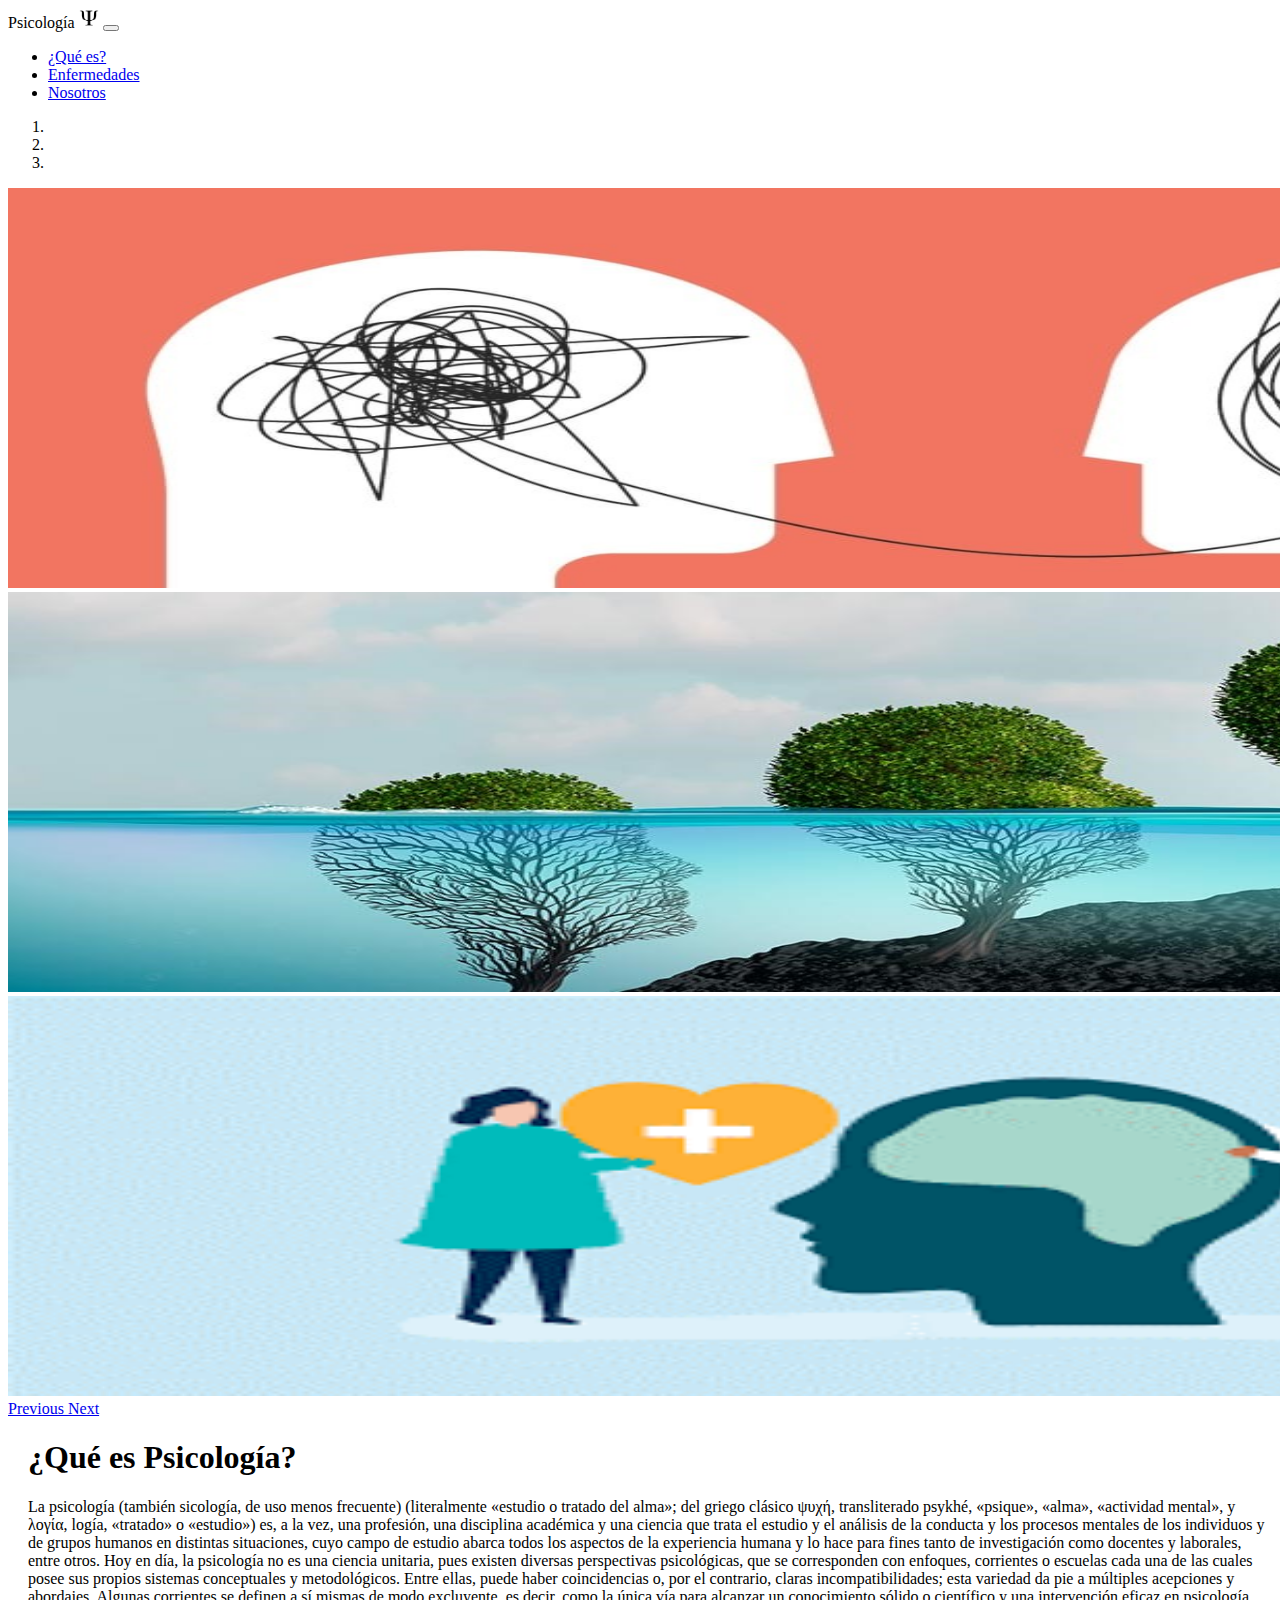
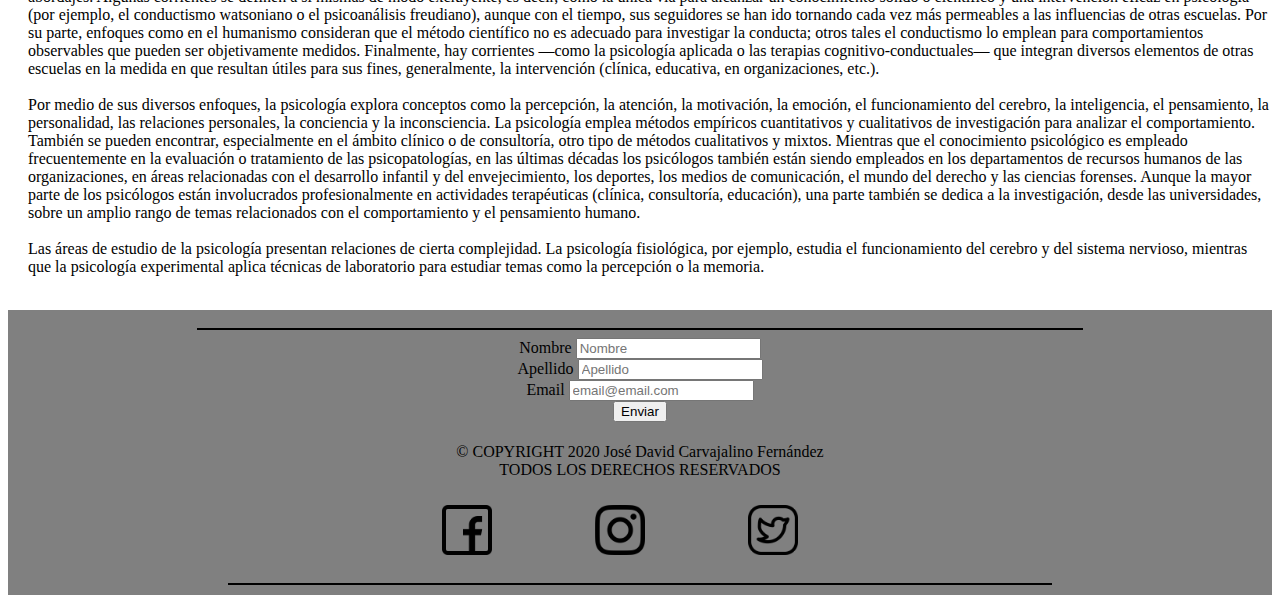
==== index.html @ 1d49011c "mi primer proyecto en GitHub" ====
<!DOCTYPE html>
<html lang="en">
<head>
    <meta charset="UTF-8">
    <meta name="viewport" content="width=device-width, initial-scale=1.0">
    <title>ProyectoFinalUnidad2</title>
    <link rel="icon" href="https://upload.wikimedia.org/wikipedia/commons/thumb/6/6c/Psi2.svg/220px-Psi2.svg.png">
    <link rel="stylesheet" href="style/style.css">
    <link rel="stylesheet" href="https://stackpath.bootstrapcdn.com/bootstrap/4.5.0/css/bootstrap.min.css" integrity="sha384-9aIt2nRpC12Uk9gS9baDl411NQApFmC26EwAOH8WgZl5MYYxFfc+NcPb1dKGj7Sk" crossorigin="anonymous">
    
</head>
<body>

      <nav class="navbar navbar-expand-lg navbar-light bg-light">
       <a class="navbar-brand" >Psicología <img class="logo" src="imagenes/simbolo.webp" alt=""></a>
       
       <button class="navbar-toggler" type="button" data-toggle="collapse" data-target="#navbarNavDropdown" aria-controls="navbarNavDropdown" aria-expanded="false" aria-label="Toggle navigation">
         <span class="navbar-toggler-icon"></span>
       </button>
       <div class="collapse navbar-collapse" id="navbarNavDropdown">
         <ul class="navbar-nav">
           <!-- <li class="nav-item active">
             <a class="nav-link" href="#">Home <span class="sr-only">(current)</span></a>
           </li> -->
           <li class="nav-item">
             <a class="nav-link" href="#quees">¿Qué es?</a>
           </li>
           <li class="nav-item">
             <a class="nav-link" href="enfermedades.html">Enfermedades</a>
           </li>
           <li class="nav-item">
            <a class="nav-link" href="#nosotros">Nosotros</a>
          </li>
         </ul>
       </div>
      </nav>


      <div id="carouselExampleIndicators" class="carousel slide" data-ride="carousel">
        <ol class="carousel-indicators">
          <li data-target="#carouselExampleIndicators" data-slide-to="0" class="active"></li>
          <li data-target="#carouselExampleIndicators" data-slide-to="1"></li>
          <li data-target="#carouselExampleIndicators" data-slide-to="2"></li>
        </ol>
        <div class="carousel-inner">
          <div class="carousel-item active">
            <img src="imagenes/psicologia1.jpg" class="d-block w-100 imagenes" alt="...">
          </div>
          <div class="carousel-item">
            <img src="imagenes/psicologia2.jpg" class="d-block w-100 imagenes" alt="...">
          </div>
          <div class="carousel-item">
            <img src="imagenes/psicologia3.png" class="d-block w-100 imagenes" alt="...">
          </div>
        </div>
        <a class="carousel-control-prev" href="#carouselExampleIndicators" role="button" data-slide="prev">
          <span class="carousel-control-prev-icon" aria-hidden="true"></span>
          <span class="sr-only">Previous</span>
        </a>
        <a class="carousel-control-next" href="#carouselExampleIndicators" role="button" data-slide="next">
          <span class="carousel-control-next-icon" aria-hidden="true"></span>
          <span class="sr-only">Next</span>
        </a>
      </div>
      


      <div  class="container">
        <div class="row">
          <div class="col">
            <article class="significado">
        <h1 id="quees">¿Qué es Psicología?</h1>
        <p>La psicología​ (también sicología, de uso menos frecuente) (literalmente «estudio o tratado del alma»; del griego clásico ψυχή,
           transliterado psykhé, «psique», «alma», «actividad mental», y λογία, logía, «tratado» o «estudio») es, a la vez, una profesión, una
           disciplina académica​ y una ciencia que trata el estudio y el análisis de la conducta y los procesos mentales de los individuos y de
           grupos humanos en distintas situaciones,​ cuyo campo de estudio abarca todos los aspectos de la experiencia humana​ y lo hace
           para fines tanto de investigación como docentes y laborales, entre otros. Hoy en día, la psicología no es una ciencia unitaria, pues 
           existen diversas perspectivas psicológicas, que se corresponden con enfoques, corrientes o escuelas cada una de las cuales posee sus 
           propios sistemas conceptuales y metodológicos. Entre ellas, puede haber coincidencias o, por el contrario, claras incompatibilidades;
           esta variedad da pie a múltiples acepciones y abordajes.​ Algunas corrientes se definen a sí mismas de modo excluyente, es decir, como 
           la única vía para alcanzar un conocimiento sólido o científico y una intervención eficaz en psicología (por ejemplo, el conductismo 
           watsoniano o el psicoanálisis freudiano), aunque con el tiempo, sus seguidores se han ido tornando cada vez más permeables a las 
           influencias de otras escuelas.​ Por su parte, enfoques como en el humanismo consideran que el método científico no es adecuado para 
           investigar la conducta; otros tales el conductismo lo emplean para comportamientos observables que pueden ser objetivamente medidos. 
           Finalmente, hay corrientes —como la psicología aplicada o las terapias cognitivo-conductuales— que integran diversos elementos de otras 
           escuelas en la medida en que resultan útiles para sus fines, generalmente, la intervención (clínica, educativa, en organizaciones, etc.). <br> <br>

           Por medio de sus diversos enfoques, la psicología explora conceptos como la percepción, la atención, la motivación, la emoción, el 
           funcionamiento del cerebro, la inteligencia, el pensamiento, la personalidad, las relaciones personales, la conciencia y la inconsciencia. 
           La psicología emplea métodos empíricos cuantitativos y cualitativos de investigación para analizar el comportamiento. También se pueden 
           encontrar, especialmente en el ámbito clínico o de consultoría, otro tipo de métodos cualitativos y mixtos. Mientras que el conocimiento 
           psicológico es empleado frecuentemente en la evaluación o tratamiento de las psicopatologías, en las últimas décadas los psicólogos 
           también están siendo empleados en los departamentos de recursos humanos de las organizaciones, en áreas relacionadas con el desarrollo
           infantil y del envejecimiento, los deportes, los medios de comunicación, el mundo del derecho y las ciencias forenses. Aunque la mayor 
           parte de los psicólogos están involucrados profesionalmente en actividades terapéuticas (clínica, consultoría, educación), una parte 
           también se dedica a la investigación, desde las universidades, sobre un amplio rango de temas relacionados con el comportamiento y el 
           pensamiento humano. <br> <br>
          
           Las áreas de estudio de la psicología presentan relaciones de cierta complejidad. La psicología fisiológica, por ejemplo, estudia el 
           funcionamiento del cerebro y del sistema nervioso, mientras que la psicología experimental aplica técnicas de laboratorio para estudiar 
           temas como la percepción o la memoria.</p> <br>
      </article>
          </div>
          </div>
          </div>

      



      <footer class="textofooter" id="nosotros">
        <hr class="hr" width="70%" color="black">

        <div class="container">
          <div class="row">
            <!-- columna A -->
            <div class="col-sm">
              <form>
                <label for="nombre"> Nombre </label>
                <input type="text" name="nombre" id="nombre" placeholder="Nombre" required > <br>
                <label for="apellido"> Apellido </label>
                <input type="text" name="apellido" id="apellido" placeholder="Apellido" required > <br>
                <label for="email"> Email </label>
                <input type="email" name="email" id="email" placeholder="email@email.com" required > <br>
                <button type="button" onclick="mostrarMensaje();"> Enviar </button>
            </form>
            <div class="derechos" id="mostrarMensaje"></div>
            </div>
            <!-- fin columna A -->

            <!-- columna B -->
            <div class="col-sm">
              <p>
                © COPYRIGHT 2020 José David Carvajalino Fernández
                <br>
                TODOS LOS DERECHOS RESERVADOS
            </p>
      
            <div class="iconosredes">
          
              <div class="ajusteicono">
                  <a target="_blank" href="https://www.facebook.com/manillas.de.oriente/"><img src="imagenes/facebook.png" alt="" width="50px" height="50px" onclick="return confirmacion()"></a>
              </div>
      
              <div class="ajusteicono">
                  <a target="_blank" href="https://www.instagram.com/jose_david_carvajalino/"><img src="imagenes/instagram.png" alt="" width="50px" height="50px" onclick="return confirmacion()"></a>
              </div>
      
              <div class="ajusteicono">
                  <a target="_blank" href="https://twitter.com/jose_david515"><img src="imagenes/twitter (1).png" alt="" width="50px" height="50px" onclick="return confirmacion()"></a>
              </div>
          </div>
            </div>
            <!-- fin columna B -->
          </div>
        </div>
        
        

      <hr class="hr" width="65%" color="black">
    
      
      

    </footer>



  
    

    
    

    <script src="js/script.js"></script>
    <script src="https://code.jquery.com/jquery-3.5.1.slim.min.js" integrity="sha384-DfXdz2htPH0lsSSs5nCTpuj/zy4C+OGpamoFVy38MVBnE+IbbVYUew+OrCXaRkfj" crossorigin="anonymous"></script>
    <script src="https://cdn.jsdelivr.net/npm/popper.js@1.16.0/dist/umd/popper.min.js" integrity="sha384-Q6E9RHvbIyZFJoft+2mJbHaEWldlvI9IOYy5n3zV9zzTtmI3UksdQRVvoxMfooAo" crossorigin="anonymous"></script>
    <script src="https://stackpath.bootstrapcdn.com/bootstrap/4.5.0/js/bootstrap.min.js" integrity="sha384-OgVRvuATP1z7JjHLkuOU7Xw704+h835Lr+6QL9UvYjZE3Ipu6Tp75j7Bh/kR0JKI" crossorigin="anonymous"></script>
</body>
</html>
---- style/style.css ----
.significado{
    padding-left: 20px;
}

.logo{
    width: 20px;
}

.imagenes{
    width: 1900px;
    height: 400px;
}


footer{
    background-color: gray;
    width: 100%;
    height: 100%;
    padding-top: 0;
}

.iconosredes {
    left: 0;
    right: 0;
    bottom: 0;
    width: 84%;
    height: 80px;
    
    display: inline-flex;
    justify-content: center;    
    background-color: grey;
    color: white;
}

.iconosredes > div {
    text-align: center;
    width: 5%;
    margin-top: 1%;
    padding-right: 40px;
}

.ajusteicono {
    margin: 30px;
}

.textofooter {
    text-align: center;
    background-color: gray;
    padding-top: 10px;
    padding-bottom: 2px;
}

.hr {
    background-color: black;
}


.derechos{
    padding-top: 5px;
}
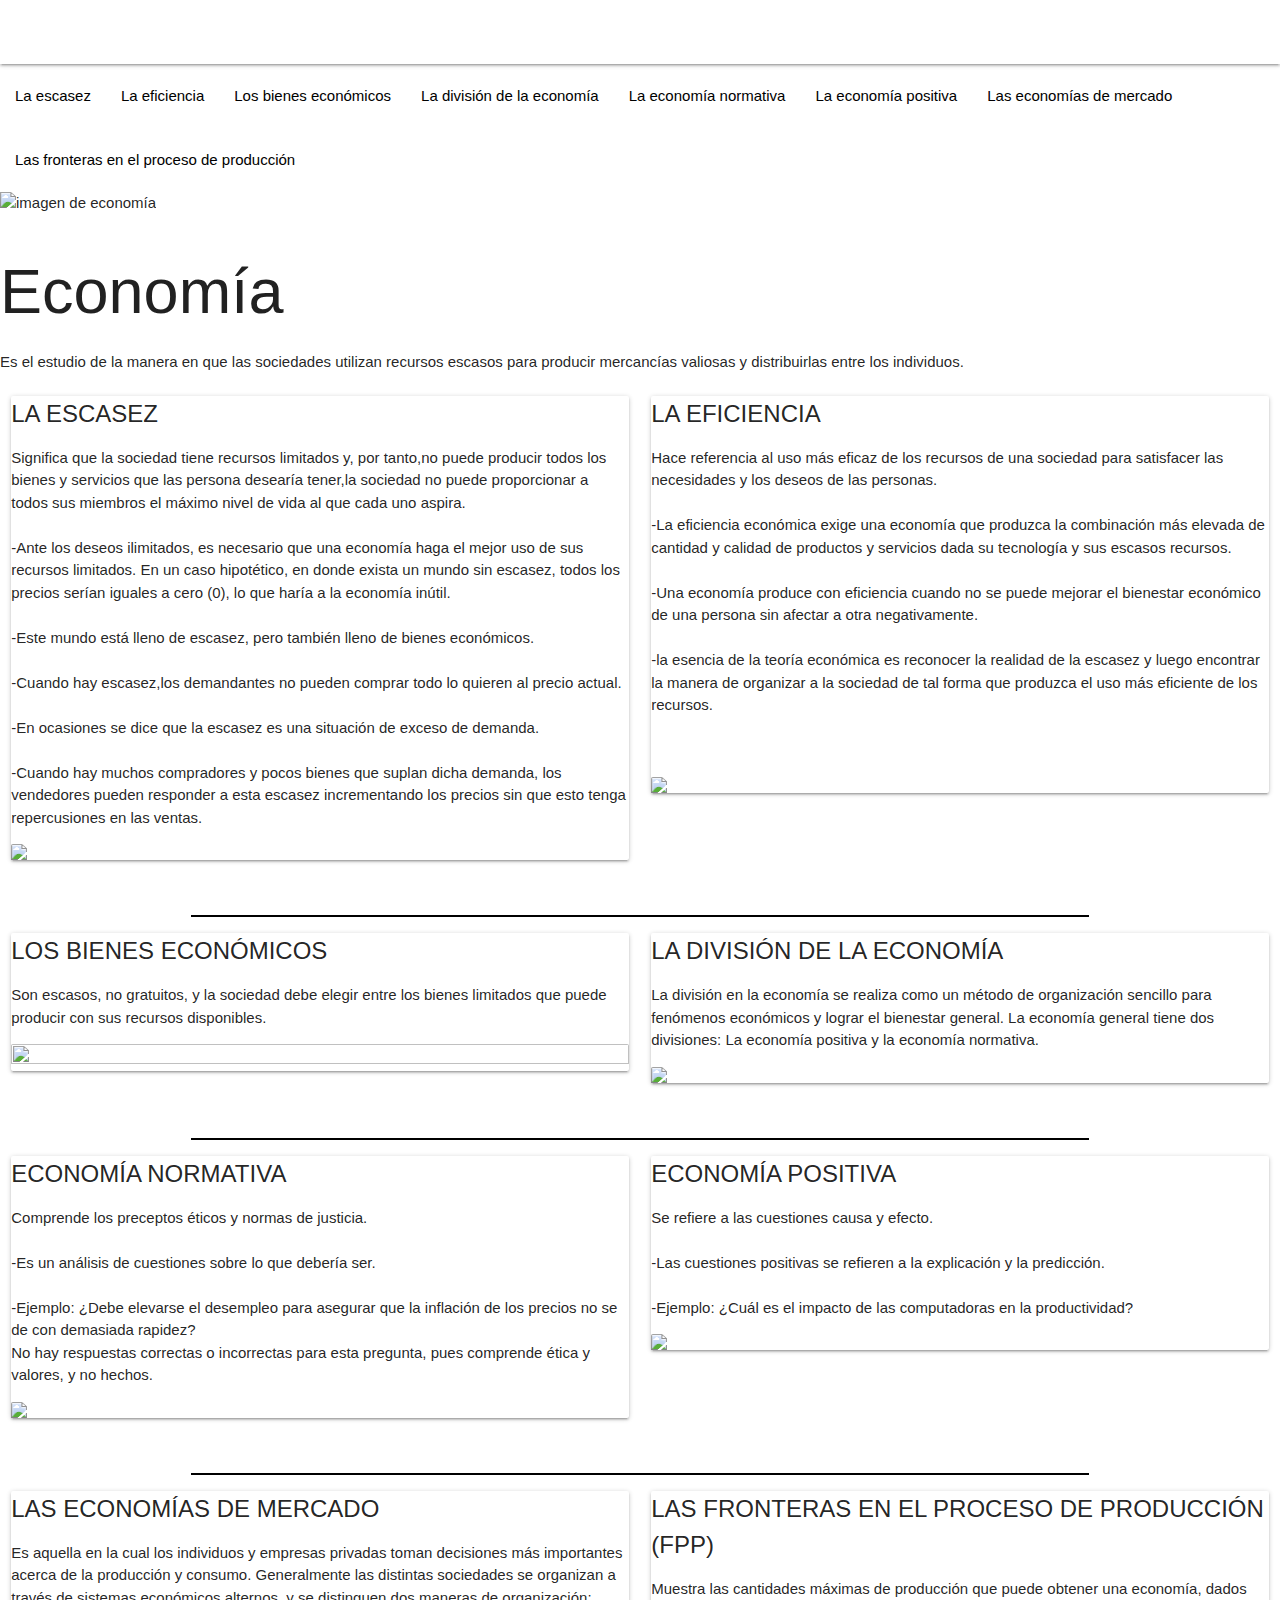
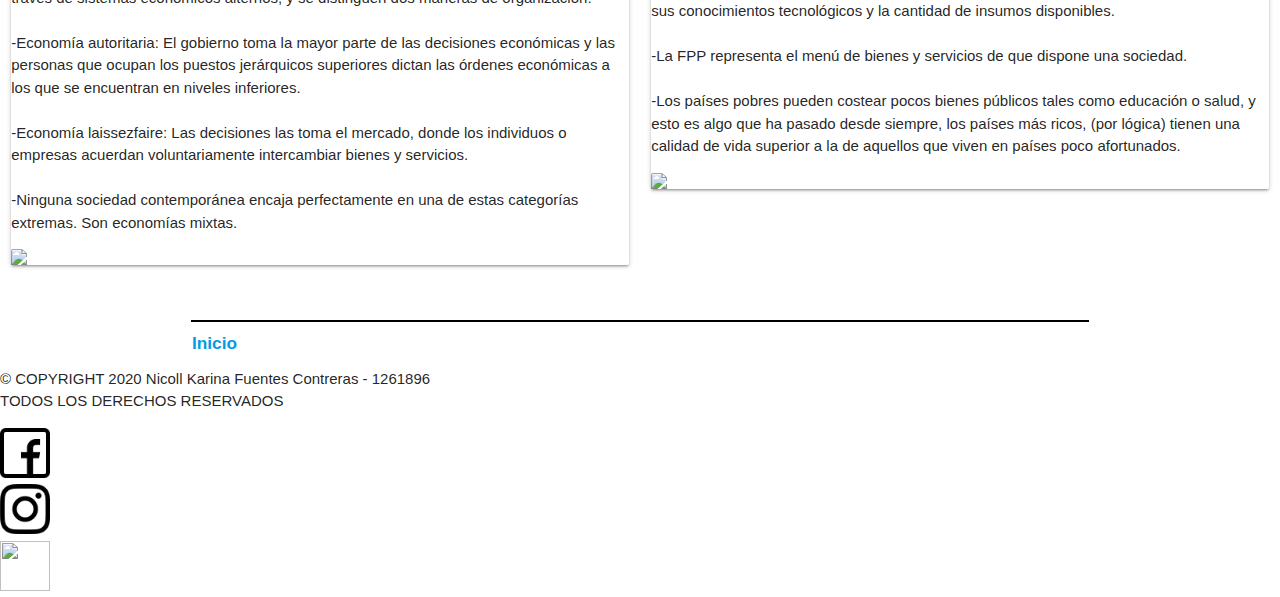
==== commit 0cfd9244: "actualizado" ====
--- a/index.html
+++ b/index.html
@@ -3,178 +3,311 @@
 <head>
     <meta charset="UTF-8">
     <meta name="viewport" content="width=device-width, initial-scale=1.0">
-    <title>ProyectoFinalUnidad2</title>
-    <link rel="icon" href="https://upload.wikimedia.org/wikipedia/commons/thumb/6/6c/Psi2.svg/220px-Psi2.svg.png">
-    <link rel="stylesheet" href="style/style.css">
-    <link rel="stylesheet" href="https://stackpath.bootstrapcdn.com/bootstrap/4.5.0/css/bootstrap.min.css" integrity="sha384-9aIt2nRpC12Uk9gS9baDl411NQApFmC26EwAOH8WgZl5MYYxFfc+NcPb1dKGj7Sk" crossorigin="anonymous">
+    <title>Microeconomía - Nicoll Fuentes</title>
+    <link rel="stylesheet" href="style/murostyle.css">
+    <link href="https://fonts.googleapis.com/icon?family=Material+Icons" rel="stylesheet">
+    <link rel="stylesheet" href="style/materialize.min.css">
+
     
 </head>
 <body>
 
-      <nav class="navbar navbar-expand-lg navbar-light bg-light">
-       <a class="navbar-brand" >Psicología <img class="logo" src="imagenes/simbolo.webp" alt=""></a>
-       
-       <button class="navbar-toggler" type="button" data-toggle="collapse" data-target="#navbarNavDropdown" aria-controls="navbarNavDropdown" aria-expanded="false" aria-label="Toggle navigation">
-         <span class="navbar-toggler-icon"></span>
-       </button>
-       <div class="collapse navbar-collapse" id="navbarNavDropdown">
-         <ul class="navbar-nav">
-           <!-- <li class="nav-item active">
-             <a class="nav-link" href="#">Home <span class="sr-only">(current)</span></a>
-           </li> -->
-           <li class="nav-item">
-             <a class="nav-link" href="#quees">¿Qué es?</a>
-           </li>
-           <li class="nav-item">
-             <a class="nav-link" href="enfermedades.html">Enfermedades</a>
-           </li>
-           <li class="nav-item">
-            <a class="nav-link" href="#nosotros">Nosotros</a>
-          </li>
-         </ul>
+    <!-- menu -->
+    <nav id="inicio" class="white">
+        <div class="nav-wrapper">        
+          <h7 class="derecha" class="black-text" href="" class="brand-logo">MICROECONOMÍA</h7>
+          <img class="icono" src="imagenes/economia-global.png" alt="">
+          <ul id="nav-mobile" class="right hide-on-med-and-down">
+            <li><a class="black-text palabra" href="#a">La escasez</a></li>
+            <li><a class="black-text palabra" href="#b">La eficiencia</a></li>
+            <li><a class="black-text palabra" href="#c">Los bienes económicos</a></li>
+            <li><a class="black-text palabra" href="#d">La división de la economía</a></li>
+            <li><a class="black-text palabra" href="#e">La economía normativa</a></li>
+            <li><a class="black-text palabra" href="#f">La economía positiva</a></li>
+            <li><a class="black-text palabra" href="#g">Las economías de mercado</a></li>
+            <li><a class="black-text palabra" href="#h">Las fronteras en el proceso de producción</a></li>
+          </ul>
+        </div>
+      </nav>
+    <!-- fin menu -->
+
+
+    <!-- enfermedades -->
+      <div class="row">
+        <div class="encabezado" class="col s12">
+          <img class="economia" src="imagenes/economía.jpg" alt="imagen de economía">
+          <div class="titulo">
+            <h1></i>Economía</i></h1>
+            <p> Es el estudio de la manera en que las sociedades utilizan recursos escasos para producir mercancías valiosas y 
+              distribuirlas entre los individuos.
+            </p>
+          </div>
+        </div>
+
+    <!-- bloque 1 -->
+        <div id="a" class="col s6">
+            <div class="row">
+                <div class="col s12 m12">
+                  <div  class="card responsive">
+                    
+                    <div class="cambia-color" class="card-content">
+                        <span class="card-title"><b>LA ESCASEZ</b></span>
+                      <p>Significa que la sociedad tiene recursos limitados y, por tanto,no puede producir todos 
+                        los bienes y servicios que las persona desearía tener,la sociedad no puede proporcionar a todos sus 
+                        miembros el máximo nivel de vida al que cada uno aspira. <br>
+                        <br>
+                        -Ante los deseos ilimitados, es necesario que una economía haga el mejor uso de sus recursos limitados.
+                        En un caso hipotético, en donde exista un mundo sin escasez, todos los precios serían iguales a cero (0),
+                        lo que haría a la economía inútil. <br>
+                        <br>
+                        -Este mundo está lleno de escasez, pero también lleno de bienes económicos. <br>
+                        <br>
+                        -Cuando hay escasez,los demandantes no pueden comprar todo lo quieren al precio actual. <br>
+                        <br>
+                        -En ocasiones se dice que la escasez es una situación de exceso de demanda. <br>
+                        <br>
+                        -Cuando hay muchos compradores y pocos bienes que suplan dicha demanda, los vendedores pueden responder a 
+                        esta escasez incrementando los precios sin que esto tenga repercusiones en las ventas.
+                        
+                         </p>
+                    </div>
+                    <div class="card-image">
+                      <img class="escasez" src="imagenes/Escasez.jpg">
+                    </div>
+                  </div>
+                </div>
+              </div>
+        </div>
+        <div id="b" class="col s6">
+            <div class="row">
+                <div class="col s12 m12">
+                  <div class="card responsive">
+                    
+                    <div class="cambia-color" class="card-content">
+                        <span class="card-title"><b>LA EFICIENCIA</b></span>
+                      <p>Hace referencia al uso más eficaz de los recursos de una sociedad para satisfacer las necesidades
+                         y los deseos de las personas. <br>
+                         <br>
+                        -La eficiencia económica exige una economía que produzca la combinación más elevada de cantidad y calidad de 
+                        productos y servicios dada su tecnología y sus escasos recursos. <br>
+                        <br>
+                        -Una economía produce con eficiencia cuando no se puede mejorar el bienestar económico de una persona sin afectar
+                         a otra negativamente. <br>
+                         <br>
+                        -la esencia de la teoría económica es reconocer la realidad de la escasez y luego encontrar la manera de organizar
+                         a la sociedad de tal forma que produzca el uso más eficiente de los recursos.
+                        <br>
+                        <br>
+                        <br>
+                    </p>
+                    </div>
+                    <div class="card-image">
+                      <img class="eficiencia" src="imagenes/eficiencia.gif">
+                    </div>
+                  </div>
+                </div>
+              </div>
+        </div>
        </div>
-      </nav>
-
-
-      <div id="carouselExampleIndicators" class="carousel slide" data-ride="carousel">
-        <ol class="carousel-indicators">
-          <li data-target="#carouselExampleIndicators" data-slide-to="0" class="active"></li>
-          <li data-target="#carouselExampleIndicators" data-slide-to="1"></li>
-          <li data-target="#carouselExampleIndicators" data-slide-to="2"></li>
-        </ol>
-        <div class="carousel-inner">
-          <div class="carousel-item active">
-            <img src="imagenes/psicologia1.jpg" class="d-block w-100 imagenes" alt="...">
-          </div>
-          <div class="carousel-item">
-            <img src="imagenes/psicologia2.jpg" class="d-block w-100 imagenes" alt="...">
-          </div>
-          <div class="carousel-item">
-            <img src="imagenes/psicologia3.png" class="d-block w-100 imagenes" alt="...">
-          </div>
-        </div>
-        <a class="carousel-control-prev" href="#carouselExampleIndicators" role="button" data-slide="prev">
-          <span class="carousel-control-prev-icon" aria-hidden="true"></span>
-          <span class="sr-only">Previous</span>
-        </a>
-        <a class="carousel-control-next" href="#carouselExampleIndicators" role="button" data-slide="next">
-          <span class="carousel-control-next-icon" aria-hidden="true"></span>
-          <span class="sr-only">Next</span>
-        </a>
+               <!-- fin bloque 1 -->
+
+       <hr width="70%" color="black">
+
+           <!-- bloque 2 -->
+       <div class="row">
+        <div class="col s12"></div>
+
+        <div id="c" class="col s6">
+            <div class="row">
+                <div class="col s12 m12">
+                  <div class="card responsive">
+                    
+                    <div class="cambia-color" class="card-content">
+                        <span class="card-title"><b>LOS BIENES ECONÓMICOS</b></span>
+                      <p>Son escasos, no gratuitos, y la sociedad debe elegir entre los bienes limitados que puede producir con sus recursos
+                         disponibles.
+                      </p>
+                    </div>
+                    <div class="card-image">
+                      <img class="bienes" height="60%" src="imagenes/Bienes económicos.jpg">
+                    </div>
+                  </div>
+                </div>
+              </div>
+        </div>
+        <div id="d" class="col s6">
+            <div class="row">
+                <div class="col s12 m12">
+                  <div class="card responsive">
+                    
+                    <div class="cambia-color" class="card-content">
+                        <span class="card-title"><b>LA DIVISIÓN DE LA ECONOMÍA</b></span>
+                      <p>La división en la economía se realiza como un método de organización sencillo para fenómenos económicos y lograr
+                         el bienestar general. La economía general tiene dos divisiones: La economía positiva y la economía normativa.
+                    </p>
+                    </div>
+                    <div class="card-image">
+                      <img src="imagenes/División de la economía.jpg">
+                    </div>
+                  </div>
+                </div>
+              </div>
+        </div>
+       </div>
+       <!-- fin bloque 2 -->
+
+       <hr width="70%" color="black">
+
+        <!-- bloque 3 -->
+        <div class="row">
+            <div class="col s12"></div>
+    
+            <div id="e" class="col s6">
+                <div class="row">
+                    <div class="col s12 m12">
+                      <div class="card responsive">
+                        
+                        <div class="cambia-color" class="card-content">
+                            <span class="card-title"><b>ECONOMÍA NORMATIVA</b></span>
+                          <p>Comprende los preceptos éticos y normas de justicia. <br>
+                            <br>
+                            -Es un análisis de cuestiones sobre lo que debería ser. <br>
+                            <br>
+                            -Ejemplo: ¿Debe elevarse el desempleo para asegurar que la inflación de los precios no se de con demasiada rapidez? <br>
+                            No hay respuestas correctas o incorrectas para esta pregunta, pues comprende ética y valores, y no hechos.
+                            
+                        </p>
+                        </div>
+                        <div  class="card-image">
+                          <img class="normativa" src="imagenes/economia Normatia.jpeg">
+                        </div>
+                      </div>
+                    </div>
+                  </div>
+            </div>
+            <div id="f" class="col s6">
+                <div class="row">
+                    <div class="col s12 m12">
+                      <div class="card responsive">
+                        
+                        <div class="cambia-color" class="card-content">
+                            <span class="card-title"><b>ECONOMÍA POSITIVA</b></span>
+                          <p>Se refiere a las cuestiones causa y efecto. <br>
+                            <br>
+                            -Las cuestiones positivas se refieren a la explicación y la predicción. <br>
+                            <br>
+                            -Ejemplo: ¿Cuál es el impacto de las computadoras en la productividad? 
+                            </p>
+                        </div>
+                        <div class="card-image">
+                          <img class="positiva" src="imagenes/economia positiva.jpg">
+                        </div>
+                      </div>
+                    </div>
+                  </div>
+            </div>
+           </div>
+           <!-- fin bloque 3 -->
+           
+           <hr width="70%" color="black">
+
+            <!-- bloque 4 -->
+       <div class="row">
+        <div class="col s12"></div>
+
+        <div id="g" class="col s6">
+            <div class="row">
+                <div class="col s12 m12">
+                  <div class="card responsive">
+                    
+                    <div class="cambia-color" class="card-content">
+                        <span class="card-title"><b>LAS ECONOMÍAS DE MERCADO</b></span>
+                      <p>Es aquella en la cual los individuos y empresas privadas toman decisiones más importantes acerca de la producción
+                         y consumo. Generalmente las distintas sociedades se organizan a través de sistemas económicos alternos, y se 
+                         distinguen dos maneras de organización: <br>
+                         <br>
+                        -Economía autoritaria: El gobierno toma la mayor parte de las decisiones económicas y las personas que ocupan los
+                         puestos jerárquicos superiores dictan las órdenes económicas a los que se encuentran en niveles inferiores. <br>
+                         <br>
+                        -Economía laissezfaire: Las decisiones las toma el mercado, donde los individuos o empresas acuerdan voluntariamente
+                         intercambiar bienes y servicios. <br>
+                         <br>
+                        -Ninguna sociedad contemporánea encaja perfectamente en una de estas categorías extremas. Son economías mixtas.
+                        </p>
+                    </div>
+                    <div class="card-image">
+                      <img class="deMercado" src="imagenes/economía de mercado.jpg">
+                    </div>
+                  </div>
+                </div>
+              </div>
+        </div>
+        <div id="h" class="col s6">
+            <div class="row">
+                <div class="col s12 m12">
+                  <div class="card responsive">
+                    
+                    <div class="cambia-color" class="card-content">
+                        <span class="card-title"><b>LAS FRONTERAS EN EL PROCESO DE PRODUCCIÓN (FPP)</b></span>
+                      <p>Muestra las cantidades máximas de producción que puede obtener una economía, dados sus conocimientos tecnológicos 
+                        y la cantidad de insumos disponibles. <br>
+                        <br>
+                        -La FPP representa el menú de bienes y servicios de que dispone una sociedad. <br>
+                        <br>
+                        -Los países pobres pueden costear pocos bienes públicos tales como educación o salud, y esto es algo que ha pasado
+                         desde siempre, los países más ricos, (por lógica) tienen una calidad de vida superior a la de aquellos que viven 
+                         en países poco afortunados.
+                      </p>
+                    </div>
+                    <div class="card-image">
+                      <img class="fpp" src="imagenes/FPP.jpg">
+                    </div>
+                  </div>
+                </div>
+              </div>
+        </div>
+       </div>
+           
+           
+           <hr width="70%" color="black">
+    <!-- fin enfermedades -->
+
+    <!-- redireccionamiento -->
+    <div class="redireccionamiento container" >
+        <h6><b><a class="redireccionamiento-a" href="#inicio">Inicio</a></b></h6>
+    </div>
+    <!-- fin redireccionamiento -->
+
+
+    <div id="follow"></div>
+
+    <footer class="textofooter">
+      <div class="col-sm">
+        <p>
+          © COPYRIGHT 2020 Nicoll Karina Fuentes Contreras - 1261896
+          <br>
+          TODOS LOS DERECHOS RESERVADOS
+      </p>
+
+      <div class="iconosredes">
+    
+        <div class="ajusteicono">
+            <a target="_blank" href="https://www.facebook.com/nicoll.fuentes.7334"><img src="imagenes/facebook.png" alt="" width="50px" height="50px" onclick="return confirmacion()"></a>
+        </div>
+
+        <div class="ajusteicono">
+            <a target="_blank" href="https://www.instagram.com/nicollkarina/"><img src="imagenes/instagram.png" alt="" width="50px" height="50px" onclick="return confirmacion()"></a>
+        </div>
+
+        <div class="ajusteicono">
+            <a target="_blank" href="https://twitter.com/nicollkarina21"><img src="imagenes/twitter.png" alt="" width="50px" height="50px" onclick="return confirmacion()"></a>
+        </div>
+    </div>
       </div>
-      
-
-
-      <div  class="container">
-        <div class="row">
-          <div class="col">
-            <article class="significado">
-        <h1 id="quees">¿Qué es Psicología?</h1>
-        <p>La psicología​ (también sicología, de uso menos frecuente) (literalmente «estudio o tratado del alma»; del griego clásico ψυχή,
-           transliterado psykhé, «psique», «alma», «actividad mental», y λογία, logía, «tratado» o «estudio») es, a la vez, una profesión, una
-           disciplina académica​ y una ciencia que trata el estudio y el análisis de la conducta y los procesos mentales de los individuos y de
-           grupos humanos en distintas situaciones,​ cuyo campo de estudio abarca todos los aspectos de la experiencia humana​ y lo hace
-           para fines tanto de investigación como docentes y laborales, entre otros. Hoy en día, la psicología no es una ciencia unitaria, pues 
-           existen diversas perspectivas psicológicas, que se corresponden con enfoques, corrientes o escuelas cada una de las cuales posee sus 
-           propios sistemas conceptuales y metodológicos. Entre ellas, puede haber coincidencias o, por el contrario, claras incompatibilidades;
-           esta variedad da pie a múltiples acepciones y abordajes.​ Algunas corrientes se definen a sí mismas de modo excluyente, es decir, como 
-           la única vía para alcanzar un conocimiento sólido o científico y una intervención eficaz en psicología (por ejemplo, el conductismo 
-           watsoniano o el psicoanálisis freudiano), aunque con el tiempo, sus seguidores se han ido tornando cada vez más permeables a las 
-           influencias de otras escuelas.​ Por su parte, enfoques como en el humanismo consideran que el método científico no es adecuado para 
-           investigar la conducta; otros tales el conductismo lo emplean para comportamientos observables que pueden ser objetivamente medidos. 
-           Finalmente, hay corrientes —como la psicología aplicada o las terapias cognitivo-conductuales— que integran diversos elementos de otras 
-           escuelas en la medida en que resultan útiles para sus fines, generalmente, la intervención (clínica, educativa, en organizaciones, etc.). <br> <br>
-
-           Por medio de sus diversos enfoques, la psicología explora conceptos como la percepción, la atención, la motivación, la emoción, el 
-           funcionamiento del cerebro, la inteligencia, el pensamiento, la personalidad, las relaciones personales, la conciencia y la inconsciencia. 
-           La psicología emplea métodos empíricos cuantitativos y cualitativos de investigación para analizar el comportamiento. También se pueden 
-           encontrar, especialmente en el ámbito clínico o de consultoría, otro tipo de métodos cualitativos y mixtos. Mientras que el conocimiento 
-           psicológico es empleado frecuentemente en la evaluación o tratamiento de las psicopatologías, en las últimas décadas los psicólogos 
-           también están siendo empleados en los departamentos de recursos humanos de las organizaciones, en áreas relacionadas con el desarrollo
-           infantil y del envejecimiento, los deportes, los medios de comunicación, el mundo del derecho y las ciencias forenses. Aunque la mayor 
-           parte de los psicólogos están involucrados profesionalmente en actividades terapéuticas (clínica, consultoría, educación), una parte 
-           también se dedica a la investigación, desde las universidades, sobre un amplio rango de temas relacionados con el comportamiento y el 
-           pensamiento humano. <br> <br>
-          
-           Las áreas de estudio de la psicología presentan relaciones de cierta complejidad. La psicología fisiológica, por ejemplo, estudia el 
-           funcionamiento del cerebro y del sistema nervioso, mientras que la psicología experimental aplica técnicas de laboratorio para estudiar 
-           temas como la percepción o la memoria.</p> <br>
-      </article>
-          </div>
-          </div>
-          </div>
-
-      
-
-
-
-      <footer class="textofooter" id="nosotros">
-        <hr class="hr" width="70%" color="black">
-
-        <div class="container">
-          <div class="row">
-            <!-- columna A -->
-            <div class="col-sm">
-              <form>
-                <label for="nombre"> Nombre </label>
-                <input type="text" name="nombre" id="nombre" placeholder="Nombre" required > <br>
-                <label for="apellido"> Apellido </label>
-                <input type="text" name="apellido" id="apellido" placeholder="Apellido" required > <br>
-                <label for="email"> Email </label>
-                <input type="email" name="email" id="email" placeholder="email@email.com" required > <br>
-                <button type="button" onclick="mostrarMensaje();"> Enviar </button>
-            </form>
-            <div class="derechos" id="mostrarMensaje"></div>
-            </div>
-            <!-- fin columna A -->
-
-            <!-- columna B -->
-            <div class="col-sm">
-              <p>
-                © COPYRIGHT 2020 José David Carvajalino Fernández
-                <br>
-                TODOS LOS DERECHOS RESERVADOS
-            </p>
-      
-            <div class="iconosredes">
-          
-              <div class="ajusteicono">
-                  <a target="_blank" href="https://www.facebook.com/manillas.de.oriente/"><img src="imagenes/facebook.png" alt="" width="50px" height="50px" onclick="return confirmacion()"></a>
-              </div>
-      
-              <div class="ajusteicono">
-                  <a target="_blank" href="https://www.instagram.com/jose_david_carvajalino/"><img src="imagenes/instagram.png" alt="" width="50px" height="50px" onclick="return confirmacion()"></a>
-              </div>
-      
-              <div class="ajusteicono">
-                  <a target="_blank" href="https://twitter.com/jose_david515"><img src="imagenes/twitter (1).png" alt="" width="50px" height="50px" onclick="return confirmacion()"></a>
-              </div>
-          </div>
-            </div>
-            <!-- fin columna B -->
-          </div>
-        </div>
-        
-        
-
-      <hr class="hr" width="65%" color="black">
-    
-      
-      
-
     </footer>
-
-
-
-  
-    
-
-    
-    
-
-    <script src="js/script.js"></script>
-    <script src="https://code.jquery.com/jquery-3.5.1.slim.min.js" integrity="sha384-DfXdz2htPH0lsSSs5nCTpuj/zy4C+OGpamoFVy38MVBnE+IbbVYUew+OrCXaRkfj" crossorigin="anonymous"></script>
-    <script src="https://cdn.jsdelivr.net/npm/popper.js@1.16.0/dist/umd/popper.min.js" integrity="sha384-Q6E9RHvbIyZFJoft+2mJbHaEWldlvI9IOYy5n3zV9zzTtmI3UksdQRVvoxMfooAo" crossorigin="anonymous"></script>
-    <script src="https://stackpath.bootstrapcdn.com/bootstrap/4.5.0/js/bootstrap.min.js" integrity="sha384-OgVRvuATP1z7JjHLkuOU7Xw704+h835Lr+6QL9UvYjZE3Ipu6Tp75j7Bh/kR0JKI" crossorigin="anonymous"></script>
+   
+    <script src="https://ajax.googleapis.com/ajax/libs/jquery/3.5.1/jquery.min.js"></script>
+    <script src="js/scriptmuro.js"></script>
+    <script src="js/materialize.min.js"></script>
 </body>
 </html>